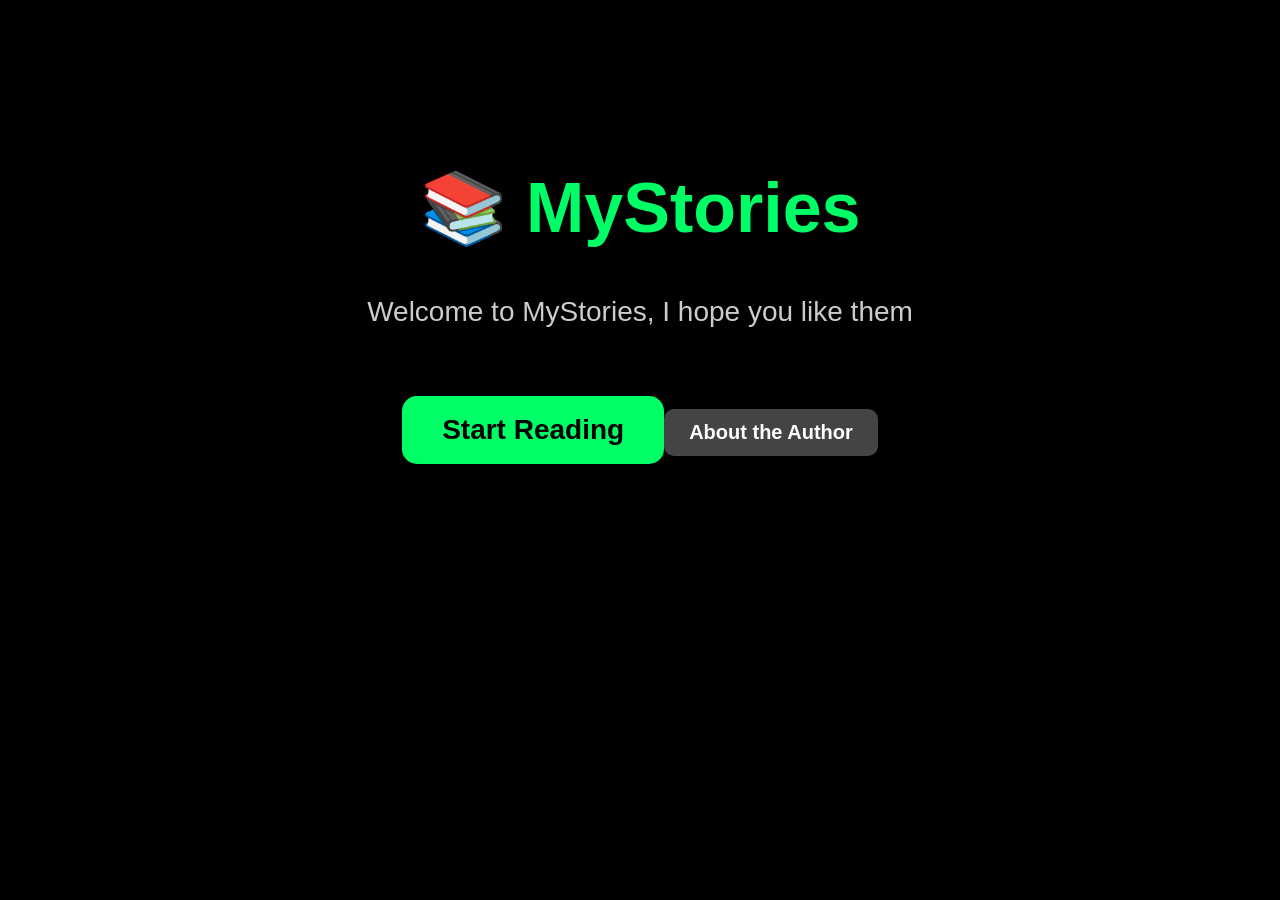
==== index.html @ d38cada4 "Update index.html" ====
<!DOCTYPE html>
<html>
<head>
    <title>Home page</title>

    <link rel="stylesheet" href="static/style.css">

</head>
<body>
    <h1>📚 MyStories</h1>
    <p>Welcome to MyStories, I hope you like them</p>
    <a href="chapters.html" class="start-btn">
    Start Reading
        <a href="about.html" class="back-btn">About the Author</a>
</a>
</body>
</html>
---- static/style.css ----
body {
    background-color: #000;
    color: white;
    font-family: Arial, sans-serif;
    text-align: center;
    margin: 0;
    padding-top: 120px;
}

h1 {
    color: #00ff66;
    font-size: 70px;
}

p {
    font-size: 28px;
    color: #cccccc;
}

/* Start Reading Button */
.start-btn {
    display: inline-block;
    margin-top: 40px;
    padding: 18px 40px;
    background-color: #00ff66;
    color: black;
    text-decoration: none;
    font-size: 28px;
    font-weight: bold;
    border-radius: 15px;
    transition: 0.3s;
}

.start-btn:hover {
    background-color: #00cc55;
    transform: scale(1.05);
}

/* Chapter Button */
.chapter-btn {
    display: inline-block;
    margin: 20px;
    padding: 15px 30px;
    background-color: #00ff66;
    color: black;
    text-decoration: none;
    border-radius: 10px;
    font-size: 24px;
    font-weight: bold;
    transition: 0.3s;
}

.chapter-btn:hover {
    background-color: #00cc55;
    transform: scale(1.05);
}

/* Back Button */
.back-btn {
    display: inline-block;
    margin-top: 40px;
    padding: 12px 25px;
    background-color: #444;
    color: white;
    text-decoration: none;
    border-radius: 10px;
    font-size: 20px;
    font-weight: bold;
    transition: 0.3s;
}

.back-btn:hover {
    background-color: #666;
    transform: scale(1.05);
}
.locked-btn {
    display: inline-block;
    margin: 20px;
    padding: 15px 30px;
    background-color: #555555;
    color: #bbbbbb;
    text-decoration: none;
    border-radius: 10px;
    font-size: 24px;
    font-weight: bold;
    cursor: not-allowed;
}
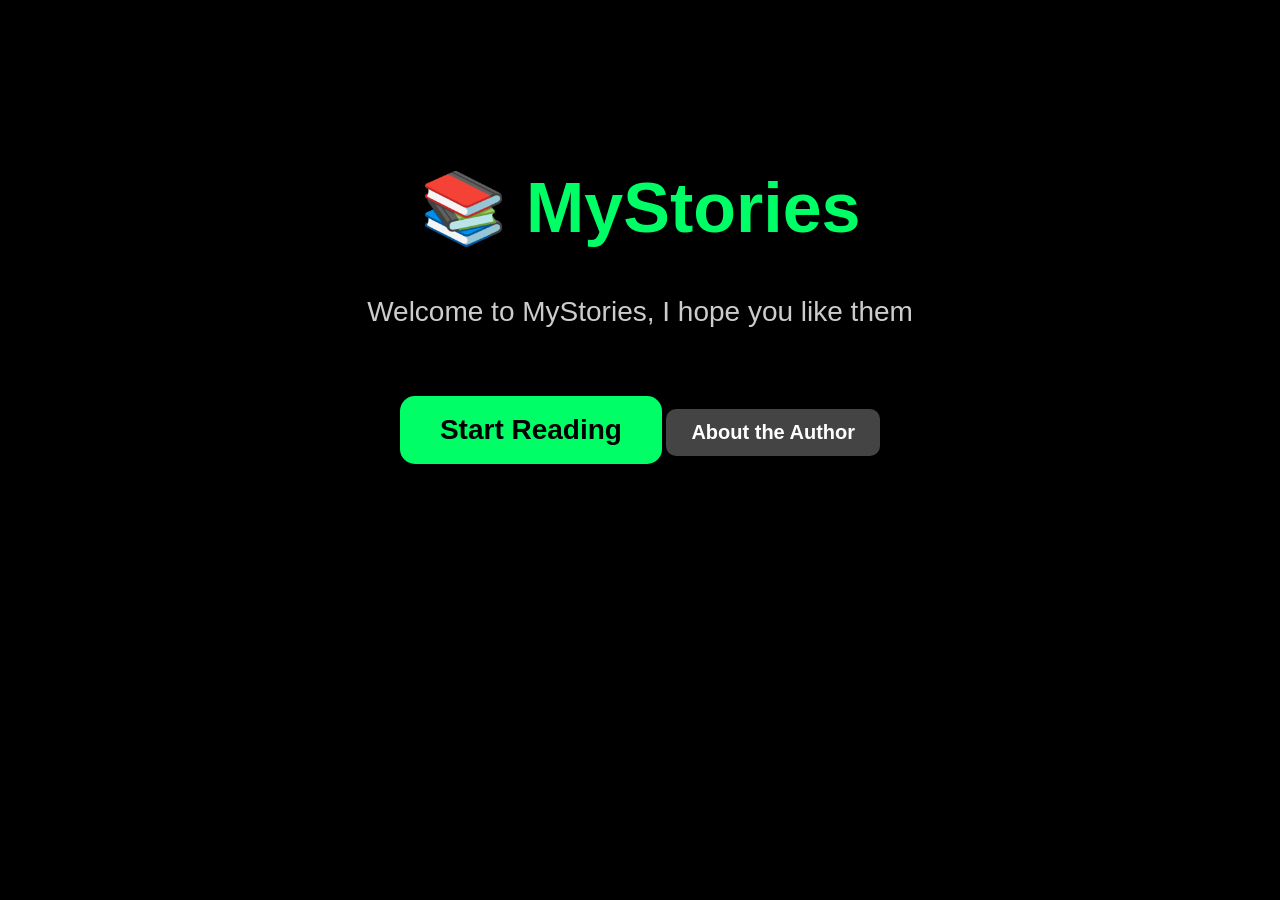
==== commit 75d1d138: "Update index.html" ====
--- a/index.html
+++ b/index.html
@@ -11,7 +11,7 @@
     <p>Welcome to MyStories, I hope you like them</p>
     <a href="chapters.html" class="start-btn">
     Start Reading
-        <a href="about.html" class="back-btn">About the Author</a>
 </a>
+    <a href="about.html" class="back-btn">About the Author</a>
 </body>
 </html>
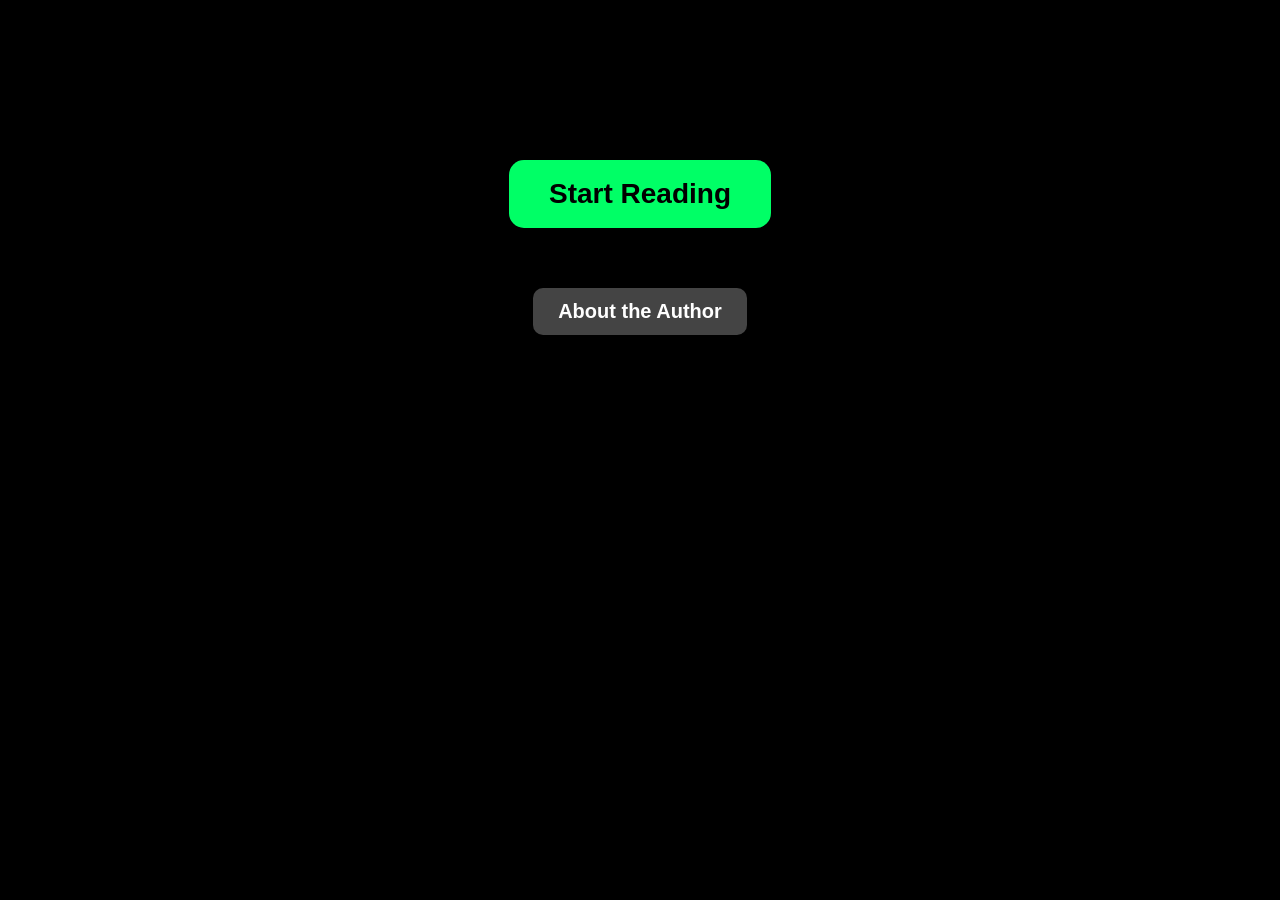
==== commit 463c42a0: "Update index.html" ====
--- a/index.html
+++ b/index.html
@@ -7,11 +7,12 @@
 
 </head>
 <body>
-    <h1>📚 MyStories</h1>
-    <p>Welcome to MyStories, I hope you like them</p>
-    <a href="chapters.html" class="start-btn">
-    Start Reading
-</a>
+    <div>
+    <a href="chapters.html" class="start-btn">Start Reading</a>
+</div>
+
+<div style="margin-top:20px;">
     <a href="about.html" class="back-btn">About the Author</a>
+</div>
 </body>
 </html>
--- a/static/style.css
+++ b/static/style.css
@@ -13,8 +13,8 @@
 }
 
 p {
-    font-size: 28px;
-    color: #cccccc;
+    font-size: 18px;
+    line-height: 1.8;
 }
 
 /* Start Reading Button */
@@ -85,3 +85,22 @@
     font-weight: bold;
     cursor: not-allowed;
 }
+.chapter-number {
+    color: #00ff66;
+    font-size: 40px;
+    margin-bottom: 10px;
+}
+
+.chapter-name {
+    color: #00ff66;
+    font-size: 60px;
+    margin-top: 0;
+    margin-bottom: 50px;
+}
+.story-text {
+    max-width: 800px;
+    margin: auto;
+    text-align: left;
+    font-size: 18px;
+    line-height: 1.8;
+}
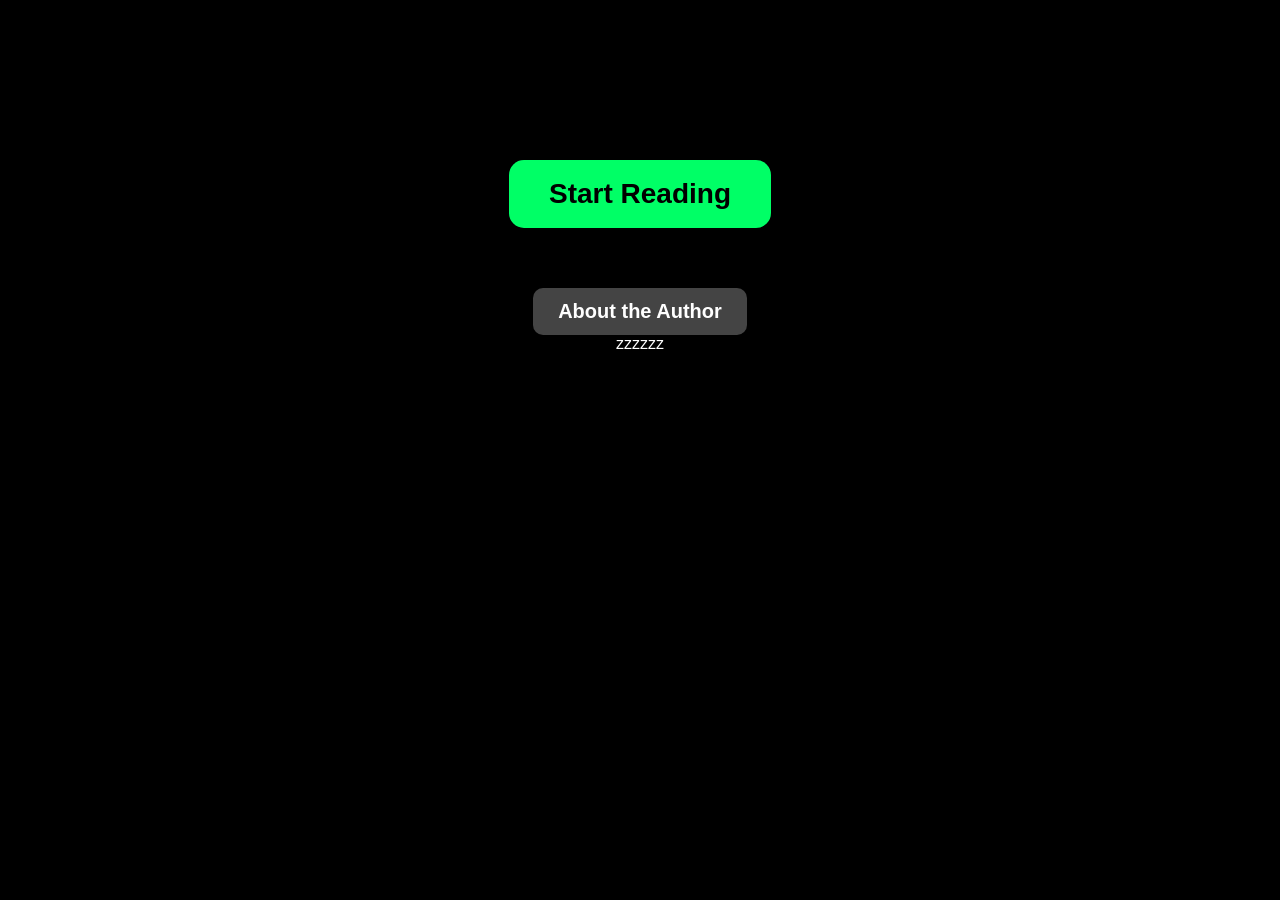
==== commit d6c5637c: "Update index.html" ====
--- a/index.html
+++ b/index.html
@@ -16,3 +16,4 @@
 </div>
 </body>
 </html>
+zzzzzz
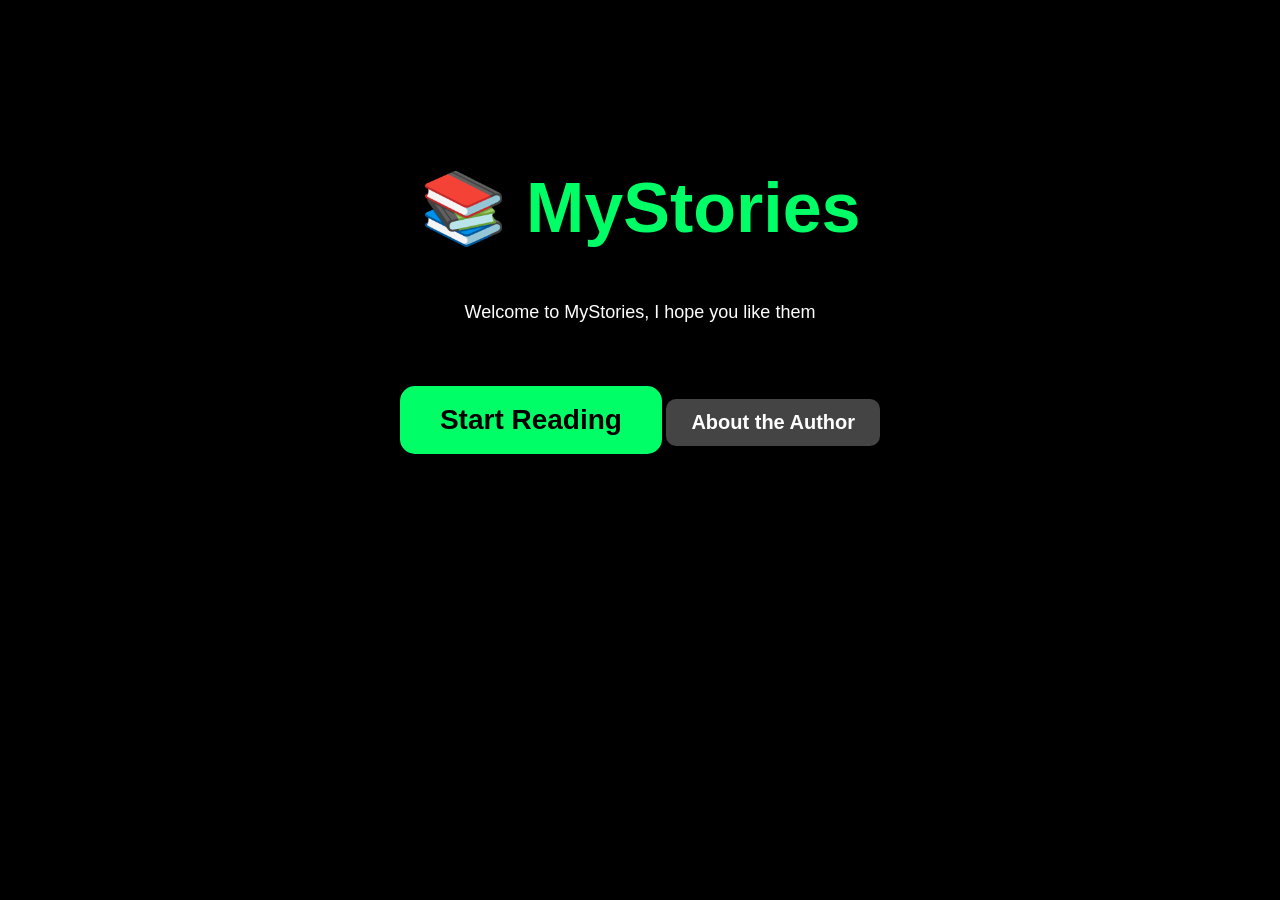
==== commit 0cff4f76: "Update index.html" ====
--- a/index.html
+++ b/index.html
@@ -7,13 +7,11 @@
 
 </head>
 <body>
-    <div>
-    <a href="chapters.html" class="start-btn">Start Reading</a>
-</div>
-
-<div style="margin-top:20px;">
+    <h1>📚 MyStories</h1>
+    <p>Welcome to MyStories, I hope you like them</p>
+    <a href="chapters.html" class="start-btn">
+    Start Reading
+</a>
     <a href="about.html" class="back-btn">About the Author</a>
-</div>
 </body>
 </html>
-zzzzzz
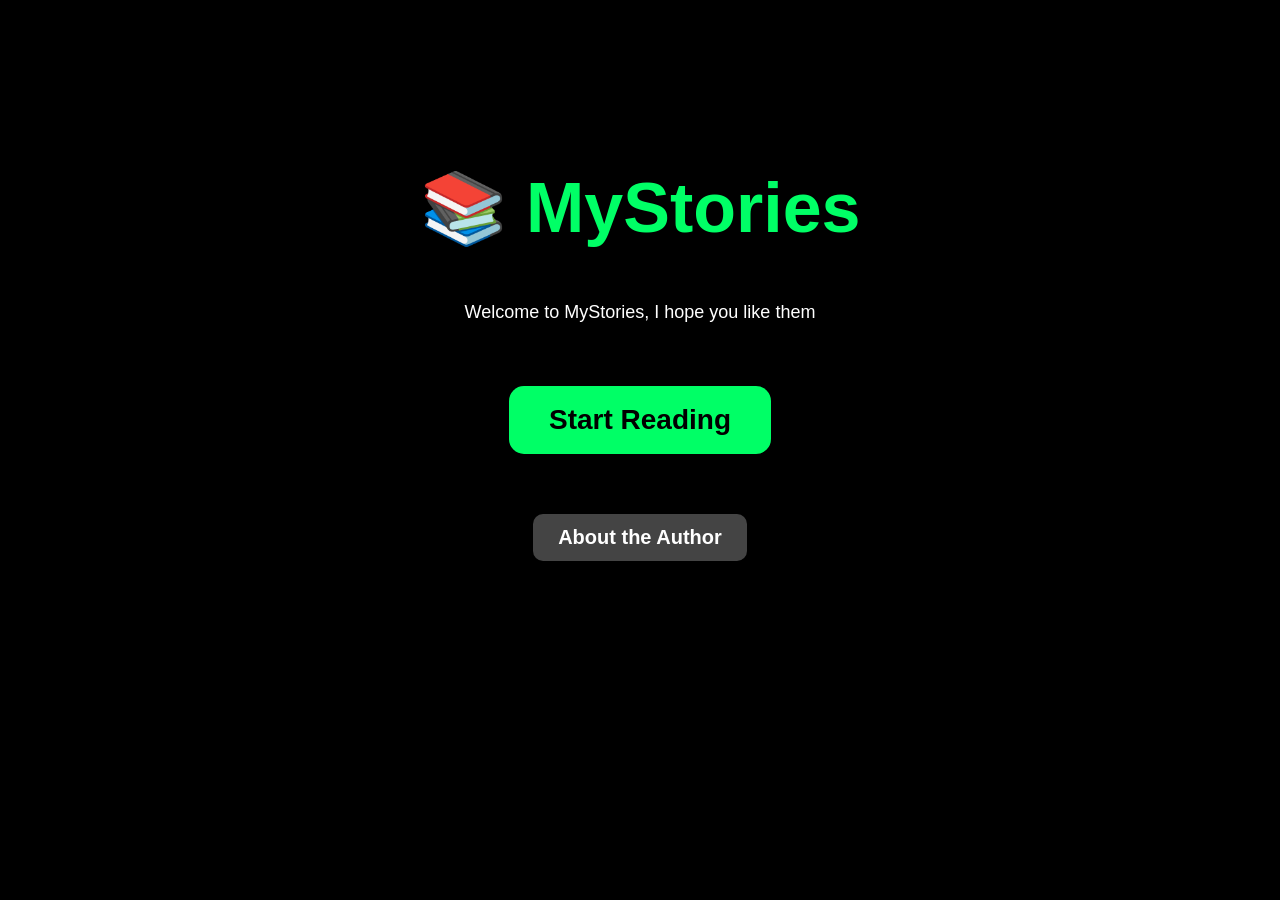
==== commit 4207d309: "Update index.html" ====
--- a/index.html
+++ b/index.html
@@ -9,9 +9,15 @@
 <body>
     <h1>📚 MyStories</h1>
     <p>Welcome to MyStories, I hope you like them</p>
+</a>
     <a href="chapters.html" class="start-btn">
     Start Reading
 </a>
-    <a href="about.html" class="back-btn">About the Author</a>
+
+<div style="margin-top:20px;">
+    <a href="about.html" class="back-btn">
+        About the Author
+    </a>
+</div>
 </body>
 </html>
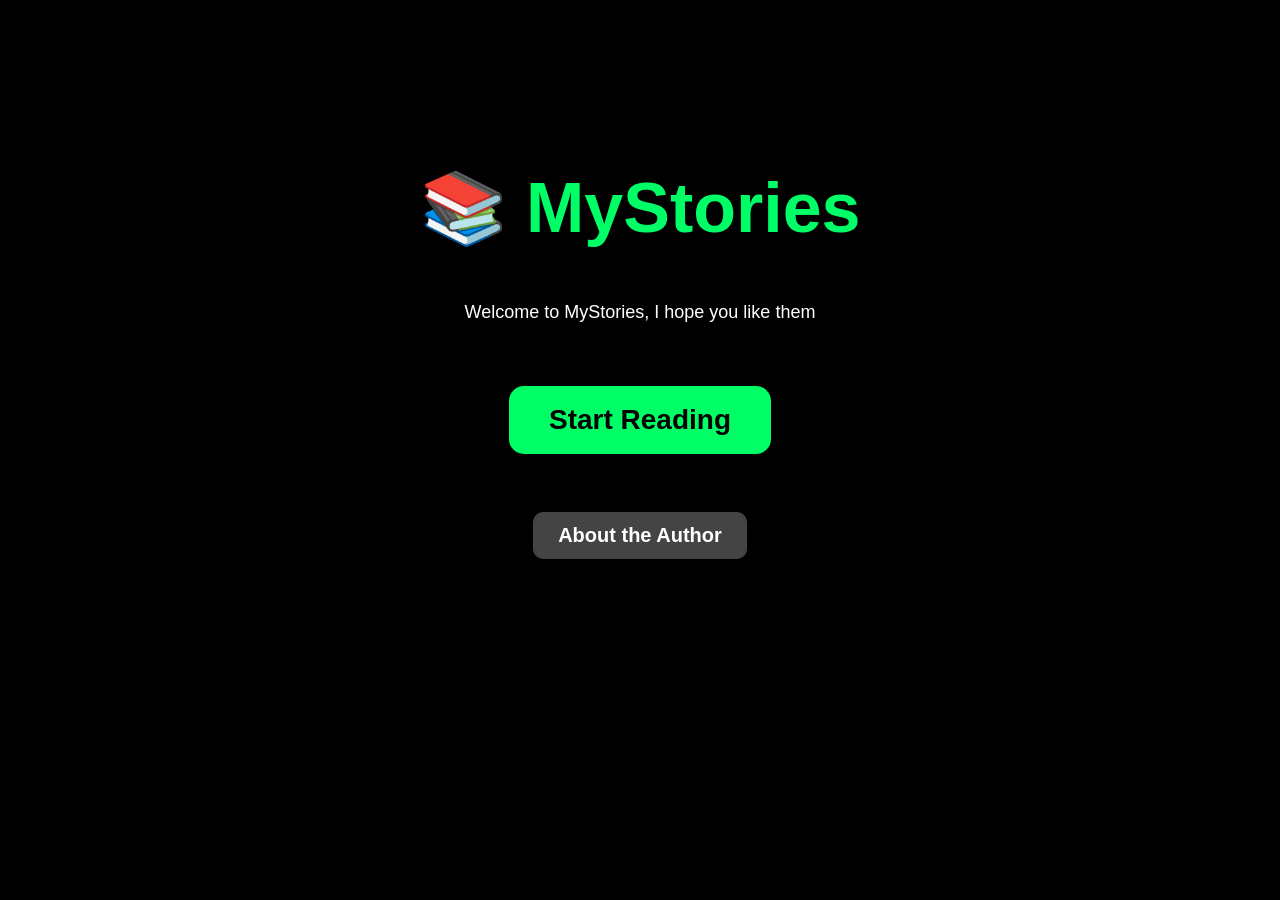
==== commit 82960a80: "Update index.html" ====
--- a/index.html
+++ b/index.html
@@ -2,22 +2,24 @@
 <html>
 <head>
     <title>Home page</title>
+    <link rel="stylesheet" href="static/style.css">
+</head>
 
-    <link rel="stylesheet" href="static/style.css">
+<body>
 
-</head>
-<body>
     <h1>📚 MyStories</h1>
+
     <p>Welcome to MyStories, I hope you like them</p>
-</a>
+
     <a href="chapters.html" class="start-btn">
-    Start Reading
-</a>
+        Start Reading
+    </a>
 
-<div style="margin-top:20px;">
+    <br><br>
+
     <a href="about.html" class="back-btn">
         About the Author
     </a>
-</div>
+
 </body>
 </html>
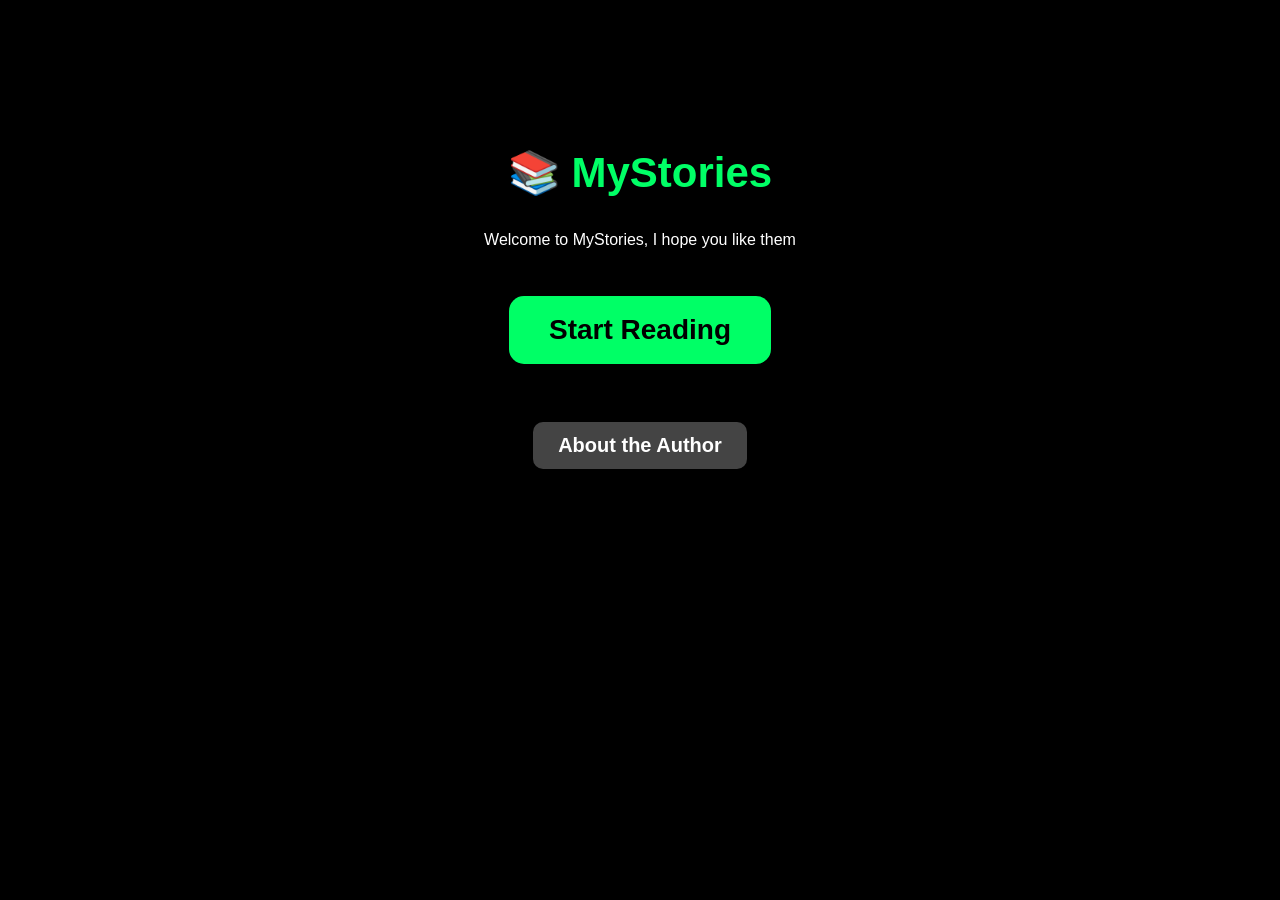
==== commit ecdc10f4: "Update index.html" ====
--- a/index.html
+++ b/index.html
@@ -1,7 +1,7 @@
 <!DOCTYPE html>
 <html>
 <head>
-    <title>Home page</title>
+    <title>MyStories</title>
     <link rel="stylesheet" href="static/style.css">
 </head>
 
--- a/static/style.css
+++ b/static/style.css
@@ -12,9 +12,16 @@
     font-size: 70px;
 }
 
+h1 {
+    color: #00ff66;
+    font-size: 42px;
+}
+
 p {
-    font-size: 18px;
-    line-height: 1.8;
+    font-size: 16px;
+    line-height: 1.9;
+    max-width: 750px;
+    margin: auto;
 }
 
 /* Start Reading Button */
@@ -39,7 +46,7 @@
 /* Chapter Button */
 .chapter-btn {
     display: inline-block;
-    margin: 20px;
+    width: 420px;
     padding: 15px 30px;
     background-color: #00ff66;
     color: black;
@@ -48,8 +55,9 @@
     font-size: 24px;
     font-weight: bold;
     transition: 0.3s;
+    text-align: center;
+    box-sizing: border-box;
 }
-
 .chapter-btn:hover {
     background-color: #00cc55;
     transform: scale(1.05);
@@ -75,14 +83,17 @@
 }
 .locked-btn {
     display: inline-block;
+    width: 450px;
+    padding: 15px 30px;
     margin: 20px;
-    padding: 15px 30px;
     background-color: #555555;
     color: #bbbbbb;
     text-decoration: none;
     border-radius: 10px;
     font-size: 24px;
     font-weight: bold;
+    text-align: center;
+    box-sizing: border-box;
     cursor: not-allowed;
 }
 .chapter-number {
